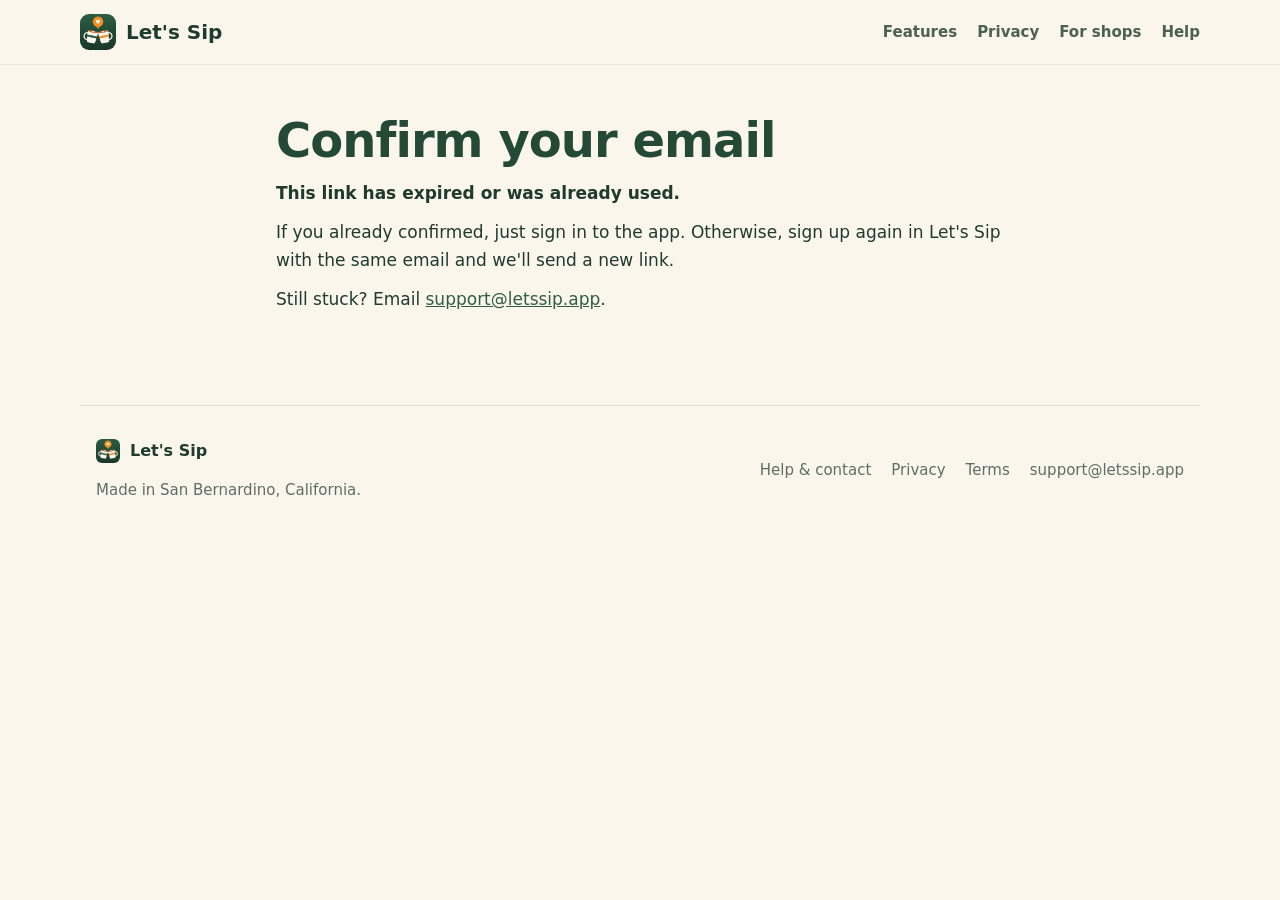
==== confirm.html @ 428d896c "Update pages" ====
<!doctype html>
<html lang="en">
<head>
<meta name="robots" content="noindex">
<meta name="referrer" content="no-referrer">
<meta charset="utf-8">
<meta name="viewport" content="width=device-width, initial-scale=1">
<title>Confirm your email — Let's Sip</title>
<meta name="theme-color" content="#FBF6EC" media="(prefers-color-scheme: light)">
<meta name="theme-color" content="#111A15" media="(prefers-color-scheme: dark)">
<link rel="icon" href="assets/logo.png">
<link rel="apple-touch-icon" href="assets/apple-touch-icon.png">
<link rel="stylesheet" href="site.css">
</head>
<body>
<header class="nav">
  <a class="brand" href="./">
    <picture>
      <source srcset="assets/logo-dark.png" media="(prefers-color-scheme: dark)">
      <img src="assets/logo.png" alt="" width="36" height="36">
    </picture>
    <span>Let's Sip</span>
  </a>
  <nav>
    <a href="./#features">Features</a>
    <a href="./#privacy">Privacy</a>
    <a href="./#shops">For shops</a>
    <a href="support.html">Help</a>
  </nav>
</header>
<main class="doc">
<h1>Confirm your email</h1>
<div id="ready">
<p>Tap the button to finish creating your Let's Sip account.</p>
<p><button class="button" id="confirm" type="button">Confirm my email</button></p>
</div>
<div id="working" hidden><p>Confirming…</p></div>
<div id="done" hidden>
<p><strong>You're all set ☕️</strong></p>
<p>Your email is confirmed. Open Let's Sip on your iPhone and sign in with your email and password.</p>
</div>
<div id="failed" hidden>
<p><strong>This link has expired or was already used.</strong></p>
<p>If you already confirmed, just sign in to the app. Otherwise, sign up again in Let's Sip with the same email and we'll send a new link.</p>
<p>Still stuck? Email <a href="mailto:support@letssip.app">support@letssip.app</a>.</p>
</div>
<script>
(() => {
  const SUPABASE_URL = "https://bcknlvhcmghztqwyqudq.supabase.co";
  const PUBLISHABLE_KEY = "sb_publishable_qTO4Xby6sojNrfTWvzwipA_11AgFCo3";
  const params = new URLSearchParams(location.search);
  const tokenHash = params.get("token_hash");
  const show = (id) => ["ready", "working", "done", "failed"].forEach((x) => { document.getElementById(x).hidden = x !== id; });
  if (!tokenHash || params.get("type") !== "email") { show("failed"); return; }
  // Keep the one-time token out of the address bar and browser history.
  history.replaceState(null, "", location.pathname);
  document.getElementById("confirm").addEventListener("click", async () => {
    show("working");
    try {
      const response = await fetch(SUPABASE_URL + "/auth/v1/verify", {
        method: "POST",
        headers: { apikey: PUBLISHABLE_KEY, "Content-Type": "application/json" },
        body: JSON.stringify({ type: "email", token_hash: tokenHash }),
      });
      if (!response.ok) { show("failed"); return; }
      // Confirming signs this browser in; sign it straight back out (the app is where people use their account).
      const session = await response.json().catch(() => ({}));
      if (session.access_token) {
        fetch(SUPABASE_URL + "/auth/v1/logout?scope=local", {
          method: "POST", headers: { apikey: PUBLISHABLE_KEY, Authorization: "Bearer " + session.access_token },
        }).catch(() => {});
      }
      show("done");
    } catch {
      show("failed");
    }
  });
})();
</script>
</main>
<footer class="footer">
  <div>
    <a class="brand small" href="./">
      <picture>
        <source srcset="assets/logo-dark.png" media="(prefers-color-scheme: dark)">
        <img src="assets/logo.png" alt="" width="24" height="24">
      </picture>
      <span>Let's Sip</span>
    </a>
    <p>Made in San Bernardino, California.</p>
  </div>
  <nav>
    <a href="support.html">Help &amp; contact</a>
    <a href="privacy.html">Privacy</a>
    <a href="terms.html">Terms</a>
    <a href="mailto:support@letssip.app">support@letssip.app</a>
  </nav>
</footer>
</body>
</html>
---- site.css ----
/* Let's Sip — shared styles for letssip.app (same palette as the app). */
:root {
  --bg: #FBF6EC;
  --surface: #FFFFFF;
  --text: #1F3B2D;
  --muted: #5E6E64;
  --green: #2F5D46;
  --green-strong: #244A37;
  --orange: #F28C28;
  --line: #E8DFCF;
  --tint: rgba(47, 93, 70, 0.08);
  --band: #2F5D46;
  --band-text: #F6F1E7;
  --band-card: rgba(255, 255, 255, 0.08);
  --shadow: 0 24px 60px rgba(31, 59, 45, 0.18);
  --radius: 22px;
  --font: ui-rounded, "SF Pro Rounded", -apple-system, BlinkMacSystemFont, system-ui, "Segoe UI", sans-serif;
}

@media (prefers-color-scheme: dark) {
  :root {
    --bg: #111A15;
    --surface: #1C2A22;
    --text: #EFE8DA;
    --muted: #A8AE9F;
    --green: #4E9A72;
    --green-strong: #5DAF85;
    --orange: #F5A04B;
    --line: #2A3A31;
    --tint: rgba(78, 154, 114, 0.12);
    --band: #18271F;
    --band-text: #EFE8DA;
    --band-card: rgba(255, 255, 255, 0.05);
    --shadow: 0 24px 60px rgba(0, 0, 0, 0.45);
  }
}

* { box-sizing: border-box; }
html { scroll-behavior: smooth; }
body {
  margin: 0;
  background: var(--bg);
  color: var(--text);
  font: 17px/1.6 var(--font);
  -webkit-font-smoothing: antialiased;
}
a { color: var(--green); }
img { max-width: 100%; display: block; }
h1, h2, h3 { line-height: 1.15; letter-spacing: -0.02em; margin: 0 0 12px; }
p { margin: 0 0 12px; }

/* Navigation */
.nav {
  position: sticky; top: 0; z-index: 10;
  display: flex; align-items: center; justify-content: space-between; gap: 16px;
  padding: 14px max(16px, calc((100% - 1120px) / 2));
  background: color-mix(in srgb, var(--bg) 82%, transparent);
  backdrop-filter: saturate(160%) blur(16px);
  -webkit-backdrop-filter: saturate(160%) blur(16px);
  border-bottom: 1px solid color-mix(in srgb, var(--line) 70%, transparent);
}
.nav nav { display: flex; gap: 20px; flex-wrap: wrap; }
.nav nav a { color: var(--text); text-decoration: none; font-weight: 600; font-size: 15px; opacity: 0.8; }
.nav nav a:hover { opacity: 1; color: var(--green); }
.brand { display: inline-flex; align-items: center; gap: 10px; color: var(--text); text-decoration: none; font-weight: 800; font-size: 20px; }
.brand img { border-radius: 9px; }
.brand.small { font-size: 16px; }
.brand.small img { border-radius: 6px; }

main { overflow-x: clip; }

.eyebrow { color: var(--orange); font-weight: 700; font-size: 14px; text-transform: uppercase; letter-spacing: 0.08em; margin-bottom: 8px; }
.eyebrow.light { color: var(--orange); }

/* Hero */
.hero {
  max-width: 1120px; margin: 0 auto;
  padding: 64px 16px 40px;
  display: grid; grid-template-columns: 1.1fr 1fr; gap: 40px; align-items: center;
}
.hero h1 { font-size: clamp(44px, 7vw, 76px); font-weight: 800; color: var(--green-strong); }
.lede { font-size: 20px; color: var(--muted); max-width: 34em; }
.cta-row { display: flex; align-items: center; gap: 20px; flex-wrap: wrap; margin-top: 24px; }
.badge-soon {
  display: inline-flex; align-items: center; gap: 10px;
  background: var(--text); color: var(--bg);
  padding: 12px 20px; border-radius: 14px; font-weight: 700; font-size: 16px;
}
.badge-soon svg { width: 20px; height: 20px; }
.link-arrow { font-weight: 700; text-decoration: none; }
.link-arrow:hover { text-decoration: underline; }
.link-arrow.light { color: var(--band-text); }

.hero-phones { position: relative; height: 600px; }
.phone {
  width: 280px; height: auto; border-radius: 40px;
  border: 8px solid #1A1A1A; box-shadow: var(--shadow); background: #000;
}
.hero-phones .phone { position: absolute; }
.phone-back { right: 170px; top: 40px; transform: rotate(-6deg); opacity: 0.95; }
.phone-front { right: 10px; top: 0; transform: rotate(4deg); }

/* Features */
.features { max-width: 1120px; margin: 0 auto; padding: 40px 16px 80px; display: grid; gap: 96px; }
.feature { display: grid; grid-template-columns: auto 1fr; gap: 64px; align-items: center; }
.feature.flip { grid-template-columns: 1fr auto; }
.feature.flip .phone { order: 2; }
.feature h2 { font-size: clamp(30px, 4vw, 42px); color: var(--green-strong); }
.feature p:not(.eyebrow) { font-size: 19px; color: var(--muted); max-width: 30em; }

/* Privacy band */
.privacy { background: var(--band); color: var(--band-text); padding: 80px 16px; }
.privacy-inner { max-width: 1120px; margin: 0 auto; }
.privacy h2 { font-size: clamp(30px, 4vw, 44px); max-width: 18em; }
.cards { display: grid; grid-template-columns: repeat(4, 1fr); gap: 16px; margin: 32px 0 28px; }
.card { background: var(--band-card); border: 1px solid rgba(255,255,255,0.12); border-radius: var(--radius); padding: 22px; }
.card h3 { font-size: 18px; margin-bottom: 8px; }
.card p { font-size: 15px; opacity: 0.85; margin: 0; }

/* Shops */
.shops { max-width: 1120px; margin: 0 auto; padding: 80px 16px; }
.shops > div {
  background: var(--surface); border: 1px solid var(--line); border-radius: 28px;
  padding: 48px; text-align: center; box-shadow: 0 10px 30px rgba(31, 59, 45, 0.06);
}
.shops h2 { font-size: clamp(30px, 4vw, 42px); color: var(--green-strong); }
.shops p:not(.eyebrow) { color: var(--muted); max-width: 36em; margin: 0 auto 24px; font-size: 18px; }
.button {
  display: inline-block; background: var(--green); color: #fff; text-decoration: none;
  font-weight: 700; padding: 14px 28px; border-radius: 14px;
}
.button:hover { background: var(--green-strong); }
button.button { border: 0; font: inherit; font-weight: 700; cursor: pointer; }

/* Footer */
.footer {
  max-width: 1120px; margin: 0 auto; padding: 32px 16px 56px;
  display: flex; justify-content: space-between; gap: 24px; flex-wrap: wrap;
  border-top: 1px solid var(--line); color: var(--muted); font-size: 15px;
}
.footer p { margin: 8px 0 0; }
.footer nav { display: flex; gap: 20px; flex-wrap: wrap; align-items: center; }
.footer nav a { color: var(--muted); text-decoration: none; }
.footer nav a:hover { color: var(--green); }

/* Document pages (privacy, terms, help) */
.doc { max-width: 760px; margin: 0 auto; padding: 48px 16px 80px; }
.doc h1 { font-size: clamp(34px, 5vw, 48px); color: var(--green-strong); }
.doc h2 { font-size: 24px; margin-top: 40px; color: var(--green-strong); }
.doc h3 { font-size: 19px; margin-top: 28px; }
.doc ul { padding-left: 22px; }
.doc li { margin: 6px 0; }
.doc table { border-collapse: collapse; width: 100%; background: var(--surface); font-size: 15px; border-radius: 12px; overflow: hidden; }
.doc th, .doc td { border: 1px solid var(--line); padding: 10px 12px; text-align: left; vertical-align: top; }
.doc hr { border: 0; border-top: 1px solid var(--line); margin: 32px 0; }
.doc .summary { background: var(--tint); border-radius: var(--radius); padding: 8px 24px; margin: 24px 0; }

/* Phones and small screens */
@media (max-width: 900px) {
  .hero { grid-template-columns: 1fr; padding-top: 40px; text-align: left; }
  .hero-phones { height: 520px; max-width: 420px; margin: 0 auto; width: 100%; }
  .phone-back { right: auto; left: 0; }
  .phone-front { right: 0; }
  .cards { grid-template-columns: 1fr 1fr; }
}
@media (max-width: 720px) {
  .nav nav a:not(:last-child) { display: none; }
  .feature, .feature.flip { grid-template-columns: 1fr; gap: 28px; }
  .feature.flip .phone { order: 0; }
  .feature .phone { margin: 0 auto; width: 240px; }
  .hero-phones { height: 440px; }
  .hero-phones .phone { width: 220px; border-radius: 32px; border-width: 6px; }
  .cards { grid-template-columns: 1fr; }
  .shops > div { padding: 32px 20px; }
}
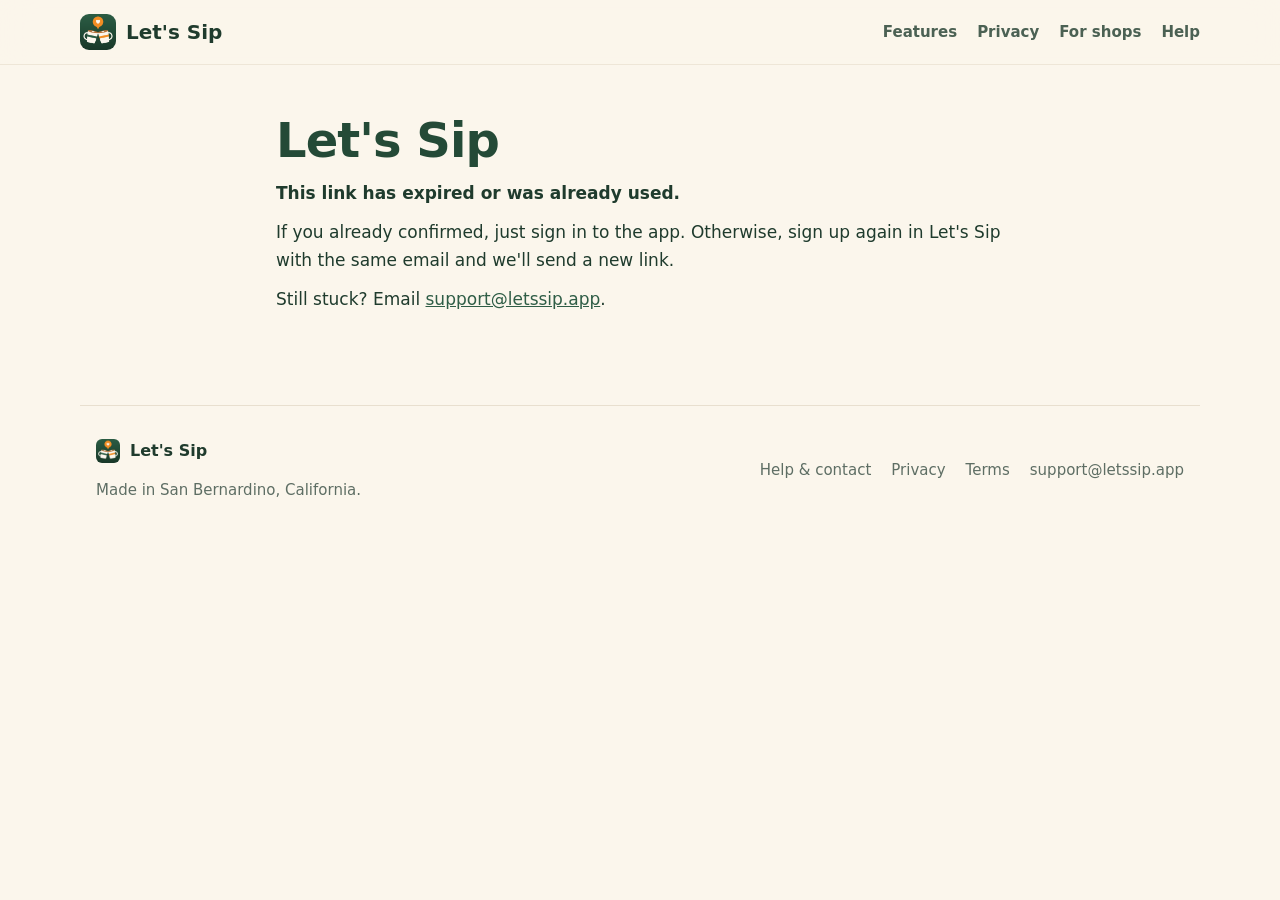
==== commit fddda002: "Update pages" ====
--- a/confirm.html
+++ b/confirm.html
@@ -5,7 +5,7 @@
 <meta name="referrer" content="no-referrer">
 <meta charset="utf-8">
 <meta name="viewport" content="width=device-width, initial-scale=1">
-<title>Confirm your email — Let's Sip</title>
+<title>Let's Sip</title>
 <meta name="theme-color" content="#FBF6EC" media="(prefers-color-scheme: light)">
 <meta name="theme-color" content="#111A15" media="(prefers-color-scheme: dark)">
 <link rel="icon" href="assets/logo.png">
@@ -29,54 +29,34 @@
   </nav>
 </header>
 <main class="doc">
-<h1>Confirm your email</h1>
-<div id="ready">
+<h1 id="title">Let's Sip</h1>
+<noscript><p>This page needs JavaScript. Or open the link on your iPhone with Let's Sip installed.</p></noscript>
+<div id="confirm-ready" hidden>
 <p>Tap the button to finish creating your Let's Sip account.</p>
 <p><button class="button" id="confirm" type="button">Confirm my email</button></p>
 </div>
-<div id="working" hidden><p>Confirming…</p></div>
-<div id="done" hidden>
+<div id="reset-ready" hidden>
+<p>Choose a new password for your Let's Sip account.</p>
+<p><input id="password" type="password" autocomplete="new-password" minlength="6" placeholder="New password (at least 6 characters)" aria-label="New password"></p>
+<p><button class="button" id="reset" type="button">Save password</button></p>
+</div>
+<div id="working" hidden><p>One moment…</p></div>
+<div id="confirmed" hidden>
 <p><strong>You're all set ☕️</strong></p>
-<p>Your email is confirmed. Open Let's Sip on your iPhone and sign in with your email and password.</p>
+<p>Your email is confirmed. Go back to Let's Sip to finish setting up. If you signed up on this iPhone, you'll be signed in automatically.</p>
+<p><a class="button" href="iesips://confirmed">Open Let's Sip</a></p>
+</div>
+<div id="reset-done" hidden>
+<p><strong>Password updated</strong></p>
+<p>Open Let's Sip and sign in with your new password.</p>
+<p><a class="button" href="iesips://signin">Open Let's Sip</a></p>
 </div>
 <div id="failed" hidden>
 <p><strong>This link has expired or was already used.</strong></p>
-<p>If you already confirmed, just sign in to the app. Otherwise, sign up again in Let's Sip with the same email and we'll send a new link.</p>
+<p id="failed-hint"></p>
 <p>Still stuck? Email <a href="mailto:support@letssip.app">support@letssip.app</a>.</p>
 </div>
-<script>
-(() => {
-  const SUPABASE_URL = "https://bcknlvhcmghztqwyqudq.supabase.co";
-  const PUBLISHABLE_KEY = "sb_publishable_qTO4Xby6sojNrfTWvzwipA_11AgFCo3";
-  const params = new URLSearchParams(location.search);
-  const tokenHash = params.get("token_hash");
-  const show = (id) => ["ready", "working", "done", "failed"].forEach((x) => { document.getElementById(x).hidden = x !== id; });
-  if (!tokenHash || params.get("type") !== "email") { show("failed"); return; }
-  // Keep the one-time token out of the address bar and browser history.
-  history.replaceState(null, "", location.pathname);
-  document.getElementById("confirm").addEventListener("click", async () => {
-    show("working");
-    try {
-      const response = await fetch(SUPABASE_URL + "/auth/v1/verify", {
-        method: "POST",
-        headers: { apikey: PUBLISHABLE_KEY, "Content-Type": "application/json" },
-        body: JSON.stringify({ type: "email", token_hash: tokenHash }),
-      });
-      if (!response.ok) { show("failed"); return; }
-      // Confirming signs this browser in; sign it straight back out (the app is where people use their account).
-      const session = await response.json().catch(() => ({}));
-      if (session.access_token) {
-        fetch(SUPABASE_URL + "/auth/v1/logout?scope=local", {
-          method: "POST", headers: { apikey: PUBLISHABLE_KEY, Authorization: "Bearer " + session.access_token },
-        }).catch(() => {});
-      }
-      show("done");
-    } catch {
-      show("failed");
-    }
-  });
-})();
-</script>
+<script src="confirm.js"></script>
 </main>
 <footer class="footer">
   <div>
--- a/site.css
+++ b/site.css
@@ -173,3 +173,7 @@
   .cards { grid-template-columns: 1fr; }
   .shops > div { padding: 32px 20px; }
 }
+.doc input[type="password"] {
+  width: 100%; max-width: 420px; font: inherit; font-size: 17px; padding: 14px 16px;
+  border: 1px solid var(--line); border-radius: 12px; background: var(--surface); color: var(--text);
+}
